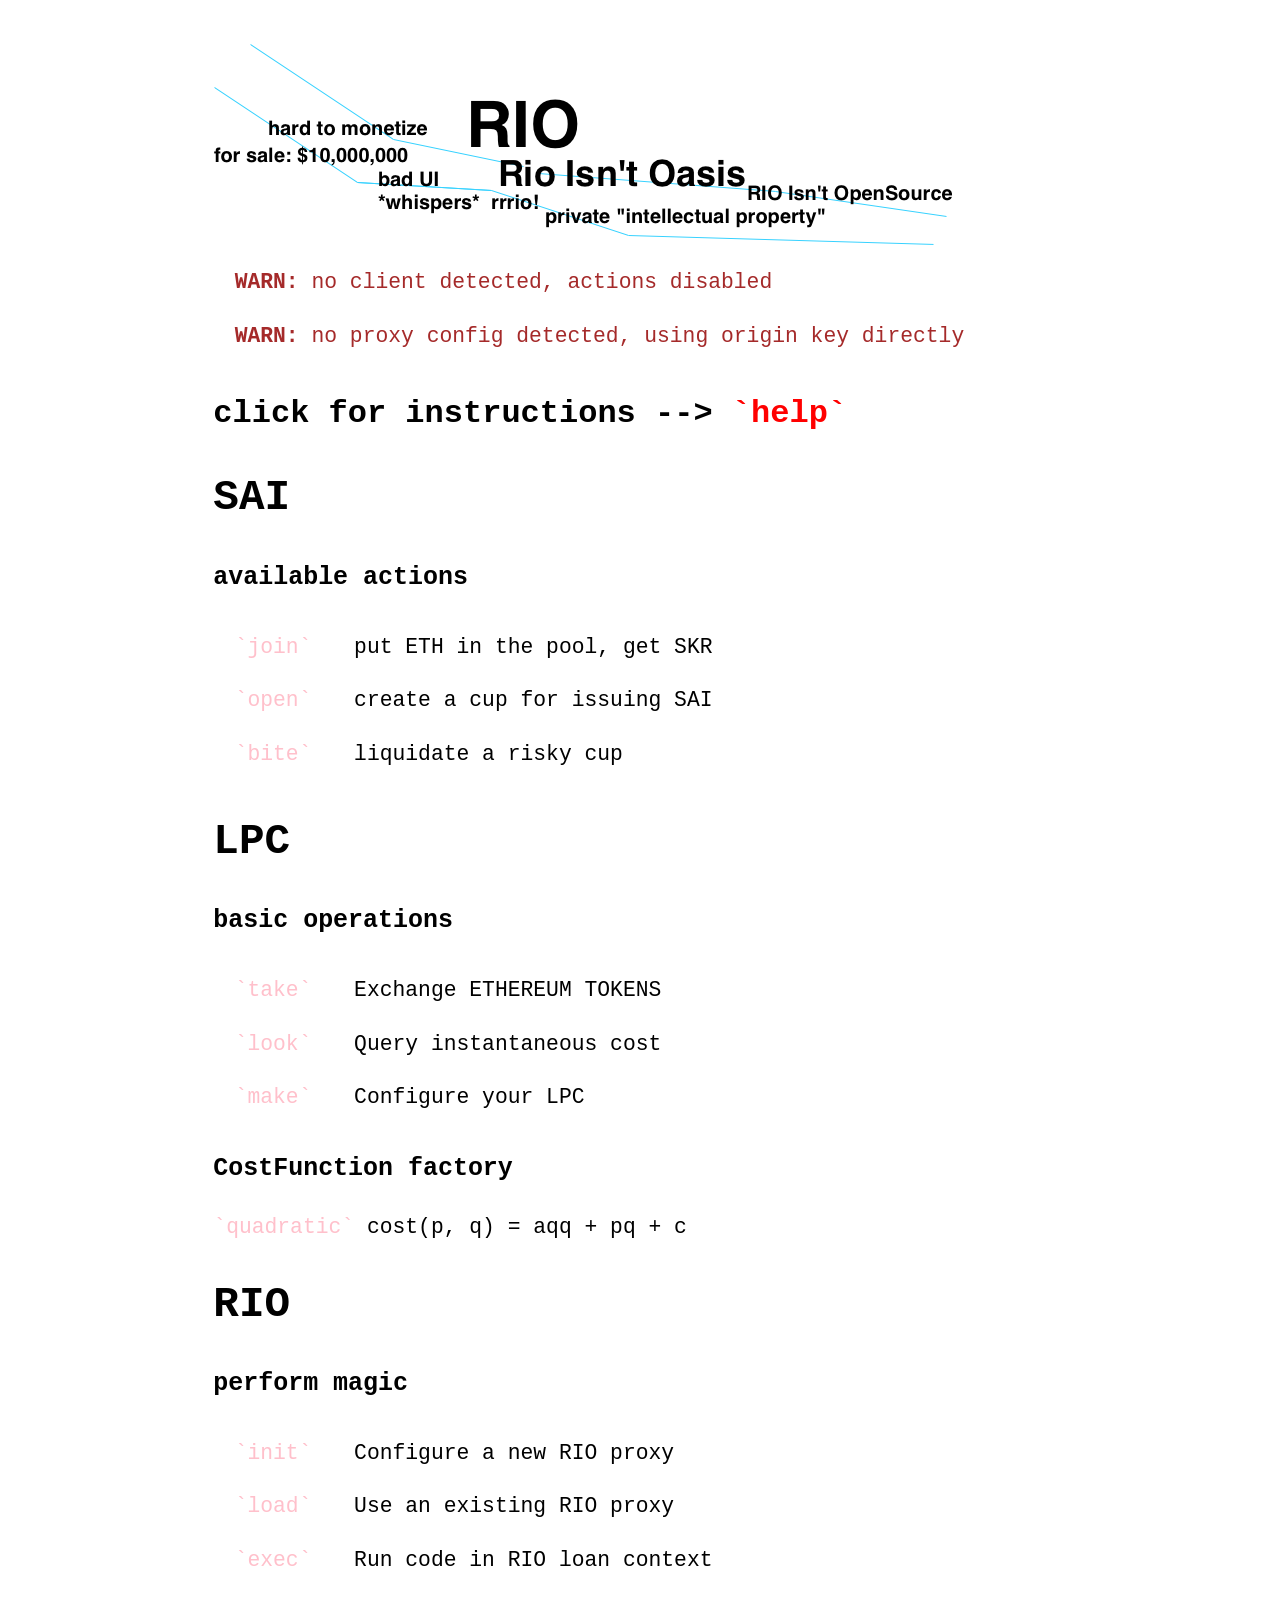
==== index.html @ c9e98c6c "RIO is ominous" ====
<!doctype html>

<link rel=stylesheet href=index.css>
<img alt=RioDEX src=VZmcGWn.png>

<table>
<tr> <td style="color: brown"> <b> WARN: </b> no client detected, actions disabled </tr>
<tr> <td style="color: brown"> <b> WARN: </b> no proxy config detected, using origin key directly </tr>
</table>

<h2>click for instructions --> <span style="color:red">`help`</span></h2>

<h1>SAI</h1>

<h3>available actions</h3>
<table>
<tr>
    <td style="color:pink">`join`</td>  <td> put ETH in the pool, get SKR</td>
</tr>
<tr>
    <td style="color:pink">`open`</td>  <td> create a cup for issuing SAI</td>
</tr>
<tr>
    <td style="color:pink">`bite`</td>  <td> liquidate a risky cup</td>
</tr>
</table>


<h1>LPC</h1>

<h3> basic operations </h3>
<table>
    <tr>
        <td style="color:pink">`take`</td>  <td> Exchange ETHEREUM TOKENS</td>
    </tr>


    <tr>
        <td style="color:pink">`look`</td> <td> Query instantaneous cost</td>
    </tr>

    <tr>
        <td style="color:pink">`make`</td> <td> Configure your LPC</td>
    </tr>
</table>

<h3>CostFunction factory</h3>
<span style="color:pink">`quadratic`</span> cost(p, q) = aqq + pq + c



<h1>RIO</h1>

<h3> perform magic </h3>
<table>
    <tr>
        <td style="color:pink">`init`</td>  <td> Configure a new RIO proxy</td>
    </tr>

    <tr>
        <td style="color:pink">`load`</td> <td> Use an existing RIO proxy</td>
    </tr>

    <tr>
        <td style="color:pink">`exec`</td> <td> Run code in RIO loan context</td>
    </tr>
</table>






<!---
<pre><code>
// (c) IP is illegitimate

import "./RIO.sol";
import 'ds-thing/thing.sol';
import 'ds-value/value.sol';

contract QuadraticCost is CostFunction
                        , DSThing
{
    DSValue feed;
    uint128 a; uint128 b; uint128 c;
    function configure(DSValue FEED, uint128 A, uint128 B, uint128 C)
        auth
    {
        feed = FEED; a = A; b = B; c = C;
    }
    function cost(uint128 q) constant returns (uint128 need_amt) {
        var f = uint128(feed.read());
        return wadd(c, wmul(q, wadd(f, fee(q))));
    }
    // Extra cost over simple linear cost
    function fee(uint128 q) constant returns (uint128) {
        return wadd(b, wmul(a, q));
    }
}
</code></pre>

--->
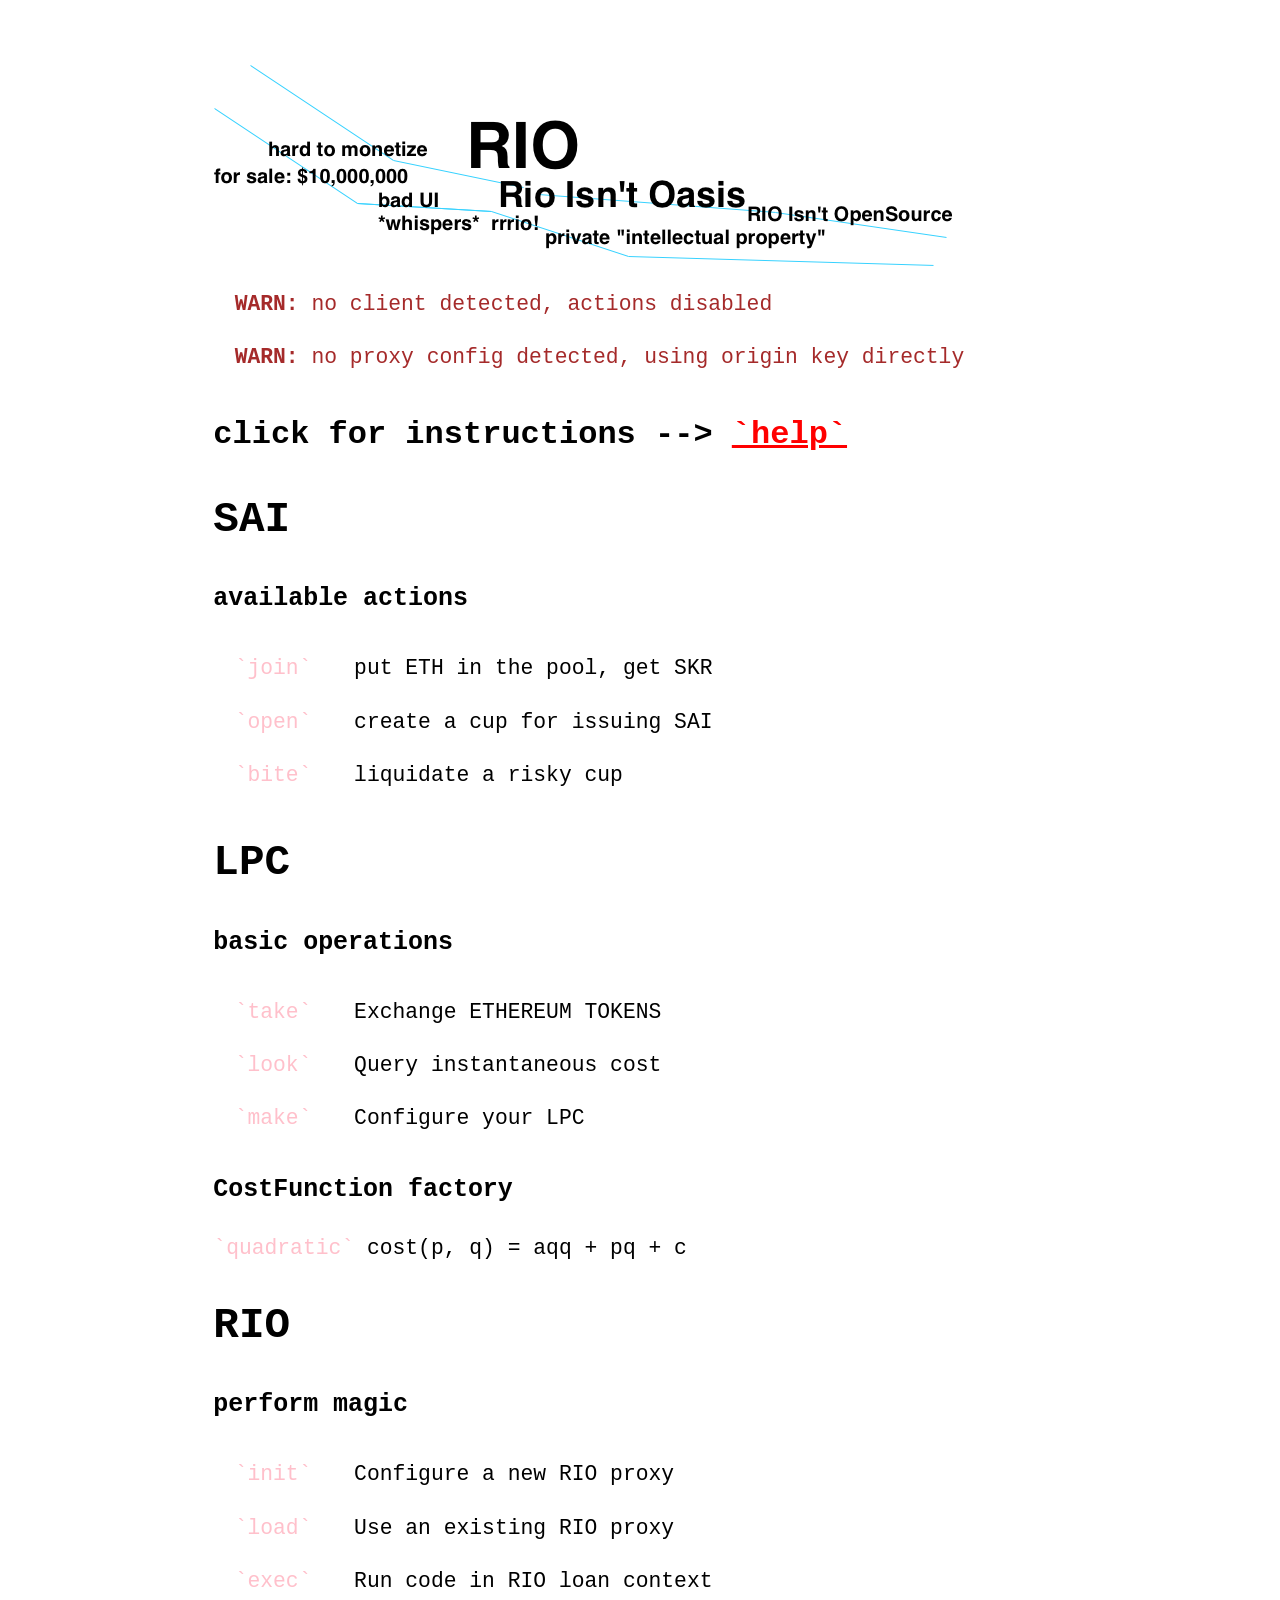
==== commit bccd1f83: "help modal" ====
--- a/index.html
+++ b/index.html
@@ -8,7 +8,28 @@
 <tr> <td style="color: brown"> <b> WARN: </b> no proxy config detected, using origin key directly </tr>
 </table>
 
-<h2>click for instructions --> <span style="color:red">`help`</span></h2>
+<h2>click for instructions --> <a style="color:red" href="#help">`help`</a></h2>
+
+<modal id=help>
+<div class=body>
+<p> This is a graphical user interface for some good ethereum smart contracts.
+
+<p> Click on red words to get a graphical user helper for the corresponding actions.
+(Pink words are feature teasers. They don't do anything when you click them.)
+
+<p> Once an action has been set up, click the "ACT !" button to request your client
+to <b>sign and broadcast a transaction</b>. Click the "Cancel" button to quit the helper
+without generating a transaction.
+
+<p> The help action is used to donate 1 Ether to the riodex.art developers.
+
+<p> Act this action to <b>help</b> the riodex.art developers by sending them 1 ETH.
+
+<p> Remember, click "Cancel" if you do not want to do the action.
+
+<p> <a href="#">`back`</a>
+</div>
+</modal>
 
 <h1>SAI</h1>
 
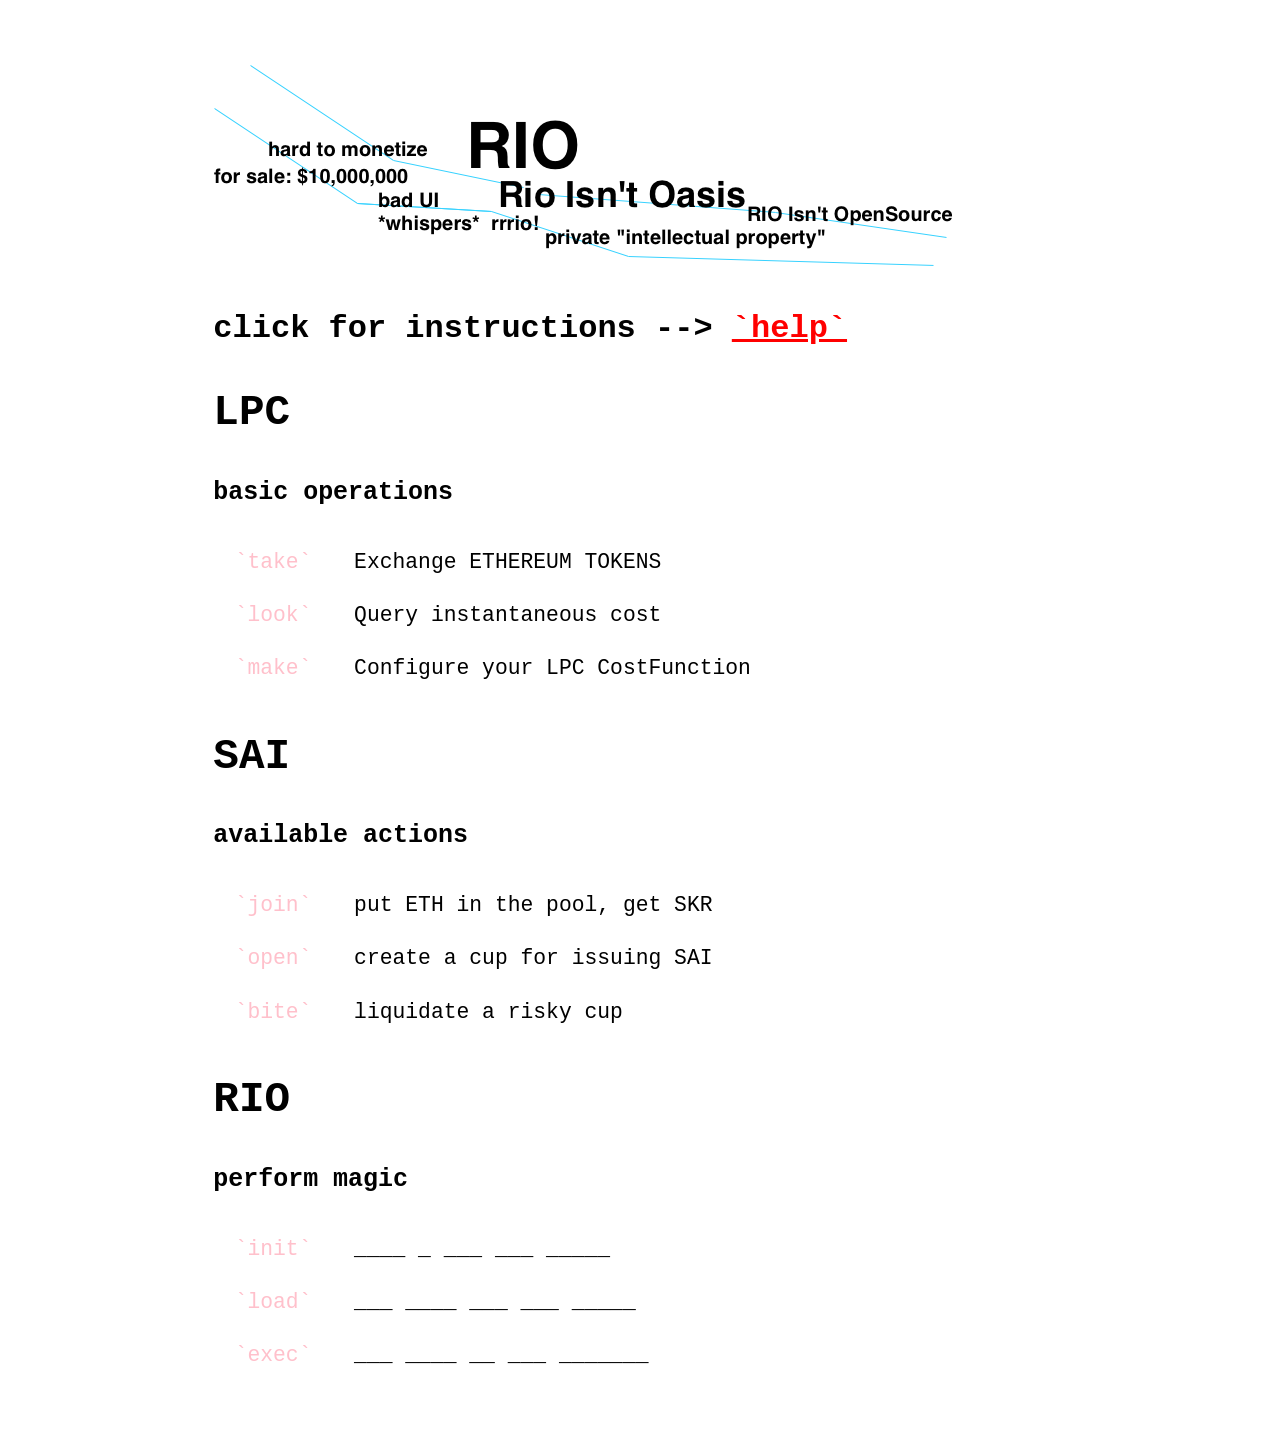
==== commit 021ca563: "changes" ====
--- a/index.html
+++ b/index.html
@@ -3,10 +3,14 @@
 <link rel=stylesheet href=index.css>
 <img alt=RioDEX src=VZmcGWn.png>
 
+<!-- Hate javascript? We're hiring! -->
+
+<!--
 <table>
 <tr> <td style="color: brown"> <b> WARN: </b> no client detected, actions disabled </tr>
 <tr> <td style="color: brown"> <b> WARN: </b> no proxy config detected, using origin key directly </tr>
 </table>
+-->
 
 <h2>click for instructions --> <a style="color:red" href="#help">`help`</a></h2>
 
@@ -18,18 +22,37 @@
 (Pink words are feature teasers. They don't do anything when you click them.)
 
 <p> Once an action has been set up, click the "ACT !" button to request your client
-to <b>sign and broadcast a transaction</b>. Click the "Cancel" button to quit the helper
+to <b>sign and broadcast a transaction</b>. Click the grey "back" button to quit the helper
 without generating a transaction.
 
 <p> The help action is used to donate 1 Ether to the riodex.art developers.
 
 <p> Act this action to <b>help</b> the riodex.art developers by sending them 1 ETH.
 
-<p> Remember, click "Cancel" if you do not want to do the action.
+<p> Remember, click "back" if you do not want to do the action.
 
 <p> <a href="#">`back`</a>
 </div>
 </modal>
+
+<h1>LPC</h1>
+
+<h3> basic operations </h3>
+<table>
+    <tr>
+        <td style="color:pink">`take`</td>  <td> Exchange ETHEREUM TOKENS</td>
+    </tr>
+
+
+    <tr>
+        <td style="color:pink">`look`</td> <td> Query instantaneous cost</td>
+    </tr>
+
+    <tr>
+        <td style="color:pink">`make`</td> <td> Configure your LPC CostFunction</td>
+    </tr>
+</table>
+
 
 <h1>SAI</h1>
 
@@ -46,44 +69,20 @@
 </tr>
 </table>
 
-
-<h1>LPC</h1>
-
-<h3> basic operations </h3>
-<table>
-    <tr>
-        <td style="color:pink">`take`</td>  <td> Exchange ETHEREUM TOKENS</td>
-    </tr>
-
-
-    <tr>
-        <td style="color:pink">`look`</td> <td> Query instantaneous cost</td>
-    </tr>
-
-    <tr>
-        <td style="color:pink">`make`</td> <td> Configure your LPC</td>
-    </tr>
-</table>
-
-<h3>CostFunction factory</h3>
-<span style="color:pink">`quadratic`</span> cost(p, q) = aqq + pq + c
-
-
-
 <h1>RIO</h1>
 
 <h3> perform magic </h3>
 <table>
     <tr>
-        <td style="color:pink">`init`</td>  <td> Configure a new RIO proxy</td>
+        <td style="color:pink">`init`</td>  <td> ____ _ ___ ___ _____</td>
     </tr>
 
     <tr>
-        <td style="color:pink">`load`</td> <td> Use an existing RIO proxy</td>
+        <td style="color:pink">`load`</td> <td> ___ ____ ___ ___ _____</td>
     </tr>
 
     <tr>
-        <td style="color:pink">`exec`</td> <td> Run code in RIO loan context</td>
+        <td style="color:pink">`exec`</td> <td> ___ ____ __ ___ _______</td>
     </tr>
 </table>
 
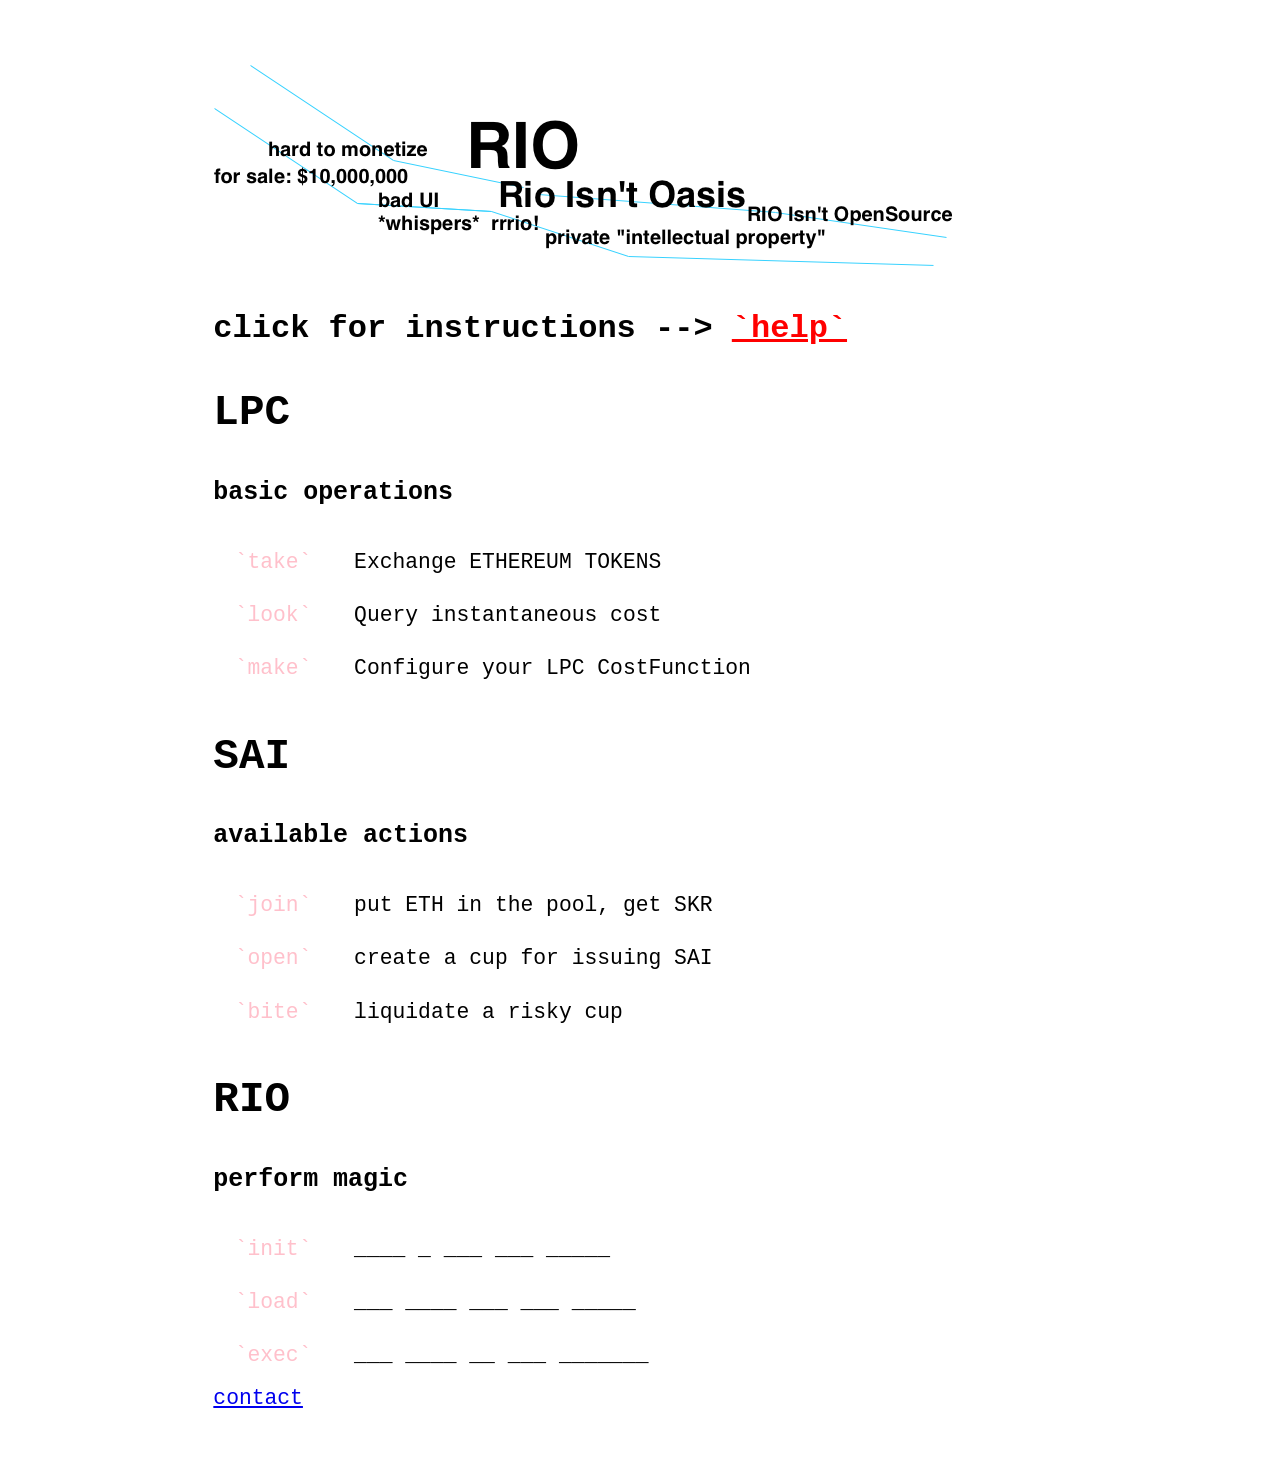
==== commit 8852bfc0: "help works" ====
--- a/index.html
+++ b/index.html
@@ -2,13 +2,21 @@
 
 <link rel=stylesheet href=index.css>
 <img alt=RioDEX src=VZmcGWn.png>
+<script src="web3.min.js"></script>
+<script>
+window.onload = function() {
+//    var Web3 = require('web3');
+//    web3 = new Web3();
+    web3 = new Web3(web3.currentProvider);
+    web3.eth.defaultAccount = web3.eth.coinbase;
+}
+</script>
 
 <!-- Hate javascript? We're hiring! -->
 
 <!--
 <table>
 <tr> <td style="color: brown"> <b> WARN: </b> no client detected, actions disabled </tr>
-<tr> <td style="color: brown"> <b> WARN: </b> no proxy config detected, using origin key directly </tr>
 </table>
 -->
 
@@ -21,17 +29,24 @@
 <p> Click on red words to get a graphical user helper for the corresponding actions.
 (Pink words are feature teasers. They don't do anything when you click them.)
 
-<p> Once an action has been set up, click the "ACT !" button to request your client
-to <b>sign and broadcast a transaction</b>. Click the grey "back" button to quit the helper
+<p> Once an action has been set up, click the "act!" word to request your client
+to <b>sign and broadcast a transaction</b>. Click the grey "back" word to quit the helper
 without generating a transaction.
 
-<p> The help action is used to donate 1 Ether to the riodex.art developers.
+<p> <b>The help action is used to donate 0.123 Ether to the riodex.art developers.</b> <i>Who's helping who?</i>
 
-<p> Act this action to <b>help</b> the riodex.art developers by sending them 1 ETH.
+<p> Remember, click on the word "back" if you do not want to sign and broadcast this Ethereum transaction.
 
-<p> Remember, click "back" if you do not want to do the action.
-
-<p> <a href="#">`back`</a>
+<script>
+    function help() {
+        web3.eth.sendTransaction({
+            to:"0x70AF23483789Fe4709135F05De620cB7b474EA97",
+            value:web3.toWei(0.123)
+        }, function() {
+        });
+    }
+</script>
+<p> <a style="color:grey" href="#">`back`</a> <a style="color:red" onclick="help()" href="#help">`act!`</a>
 </div>
 </modal>
 
@@ -121,3 +136,4 @@
 </code></pre>
 
 --->
+<a href="https://githubcom/riodex/rio/issues/new">contact</a>
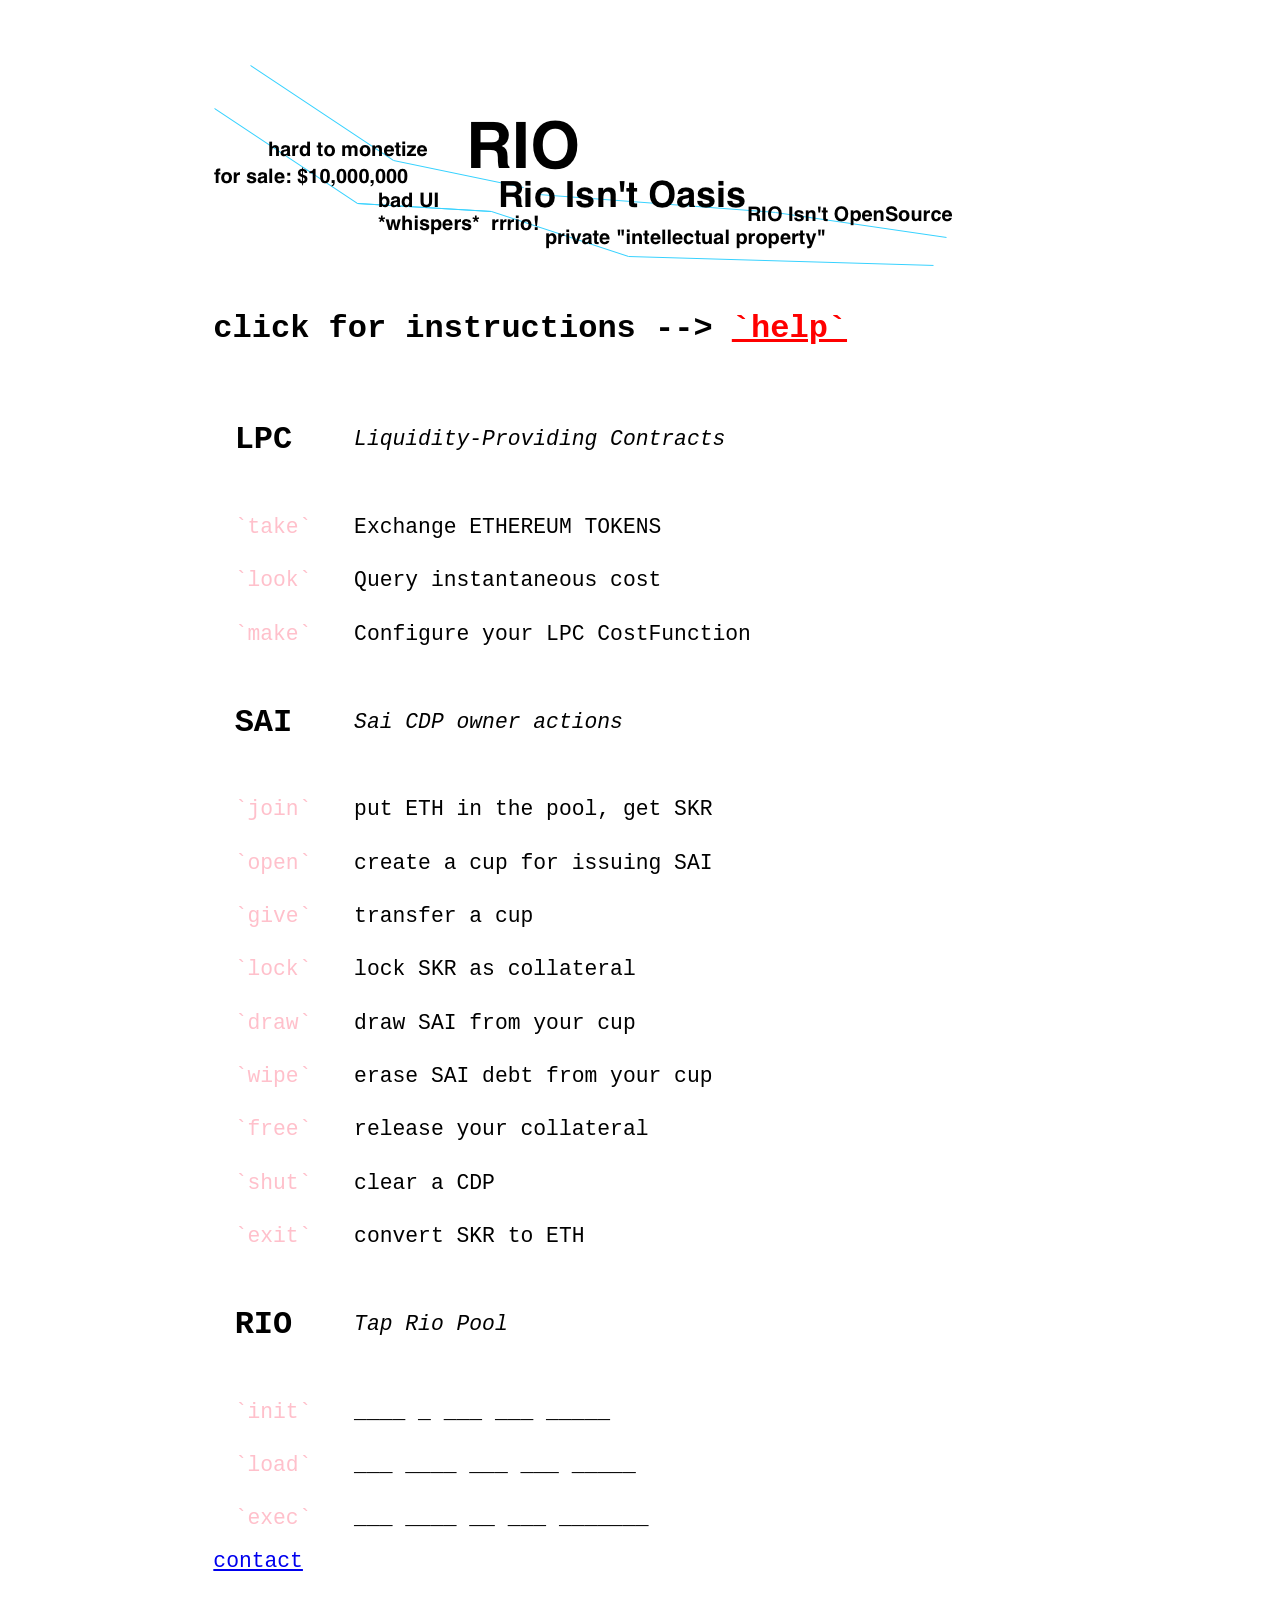
==== commit 48d0230e: "formatting" ====
--- a/index.html
+++ b/index.html
@@ -1,24 +1,17 @@
 <!doctype html>
+
+<!-- Hate javascript? We're hiring! -->
 
 <link rel=stylesheet href=index.css>
 <img alt=RioDEX src=VZmcGWn.png>
+
 <script src="web3.min.js"></script>
 <script>
 window.onload = function() {
-//    var Web3 = require('web3');
-//    web3 = new Web3();
     web3 = new Web3(web3.currentProvider);
     web3.eth.defaultAccount = web3.eth.coinbase;
 }
 </script>
-
-<!-- Hate javascript? We're hiring! -->
-
-<!--
-<table>
-<tr> <td style="color: brown"> <b> WARN: </b> no client detected, actions disabled </tr>
-</table>
--->
 
 <h2>click for instructions --> <a style="color:red" href="#help">`help`</a></h2>
 
@@ -50,10 +43,10 @@
 </div>
 </modal>
 
-<h1>LPC</h1>
 
-<h3> basic operations </h3>
 <table>
+    <tr><td><h2>LPC</h2></td><td><i>Liquidity-Providing Contracts</i></td></tr>
+
     <tr>
         <td style="color:pink">`take`</td>  <td> Exchange ETHEREUM TOKENS</td>
     </tr>
@@ -69,25 +62,42 @@
 </table>
 
 
-<h1>SAI</h1>
 
-<h3>available actions</h3>
 <table>
-<tr>
-    <td style="color:pink">`join`</td>  <td> put ETH in the pool, get SKR</td>
-</tr>
-<tr>
-    <td style="color:pink">`open`</td>  <td> create a cup for issuing SAI</td>
-</tr>
-<tr>
-    <td style="color:pink">`bite`</td>  <td> liquidate a risky cup</td>
-</tr>
+    <tr><td><h2>SAI</h2></td><td><i>Sai CDP owner actions</i></td></tr>
+    <tr>
+        <td style="color:pink">`join`</td>  <td> put ETH in the pool, get SKR</td>
+    </tr>
+    <tr>
+        <td style="color:pink">`open`</td>  <td> create a cup for issuing SAI</td>
+    </tr>
+    <tr>
+        <td style="color:pink">`give`</td>  <td> transfer a cup</td>
+    </tr>
+    <tr>
+        <td style="color:pink">`lock`</td>  <td> lock SKR as collateral</td>
+    </tr>
+    <tr>
+        <td style="color:pink">`draw`</td>  <td> draw SAI from your cup</td>
+    </tr>
+    <tr>
+        <td style="color:pink">`wipe`</td>  <td> erase SAI debt from your cup</td>
+    </tr>
+    <tr>
+        <td style="color:pink">`free`</td>  <td> release your collateral</td>
+    </tr>
+    <tr>
+        <td style="color:pink">`shut`</td>  <td> clear a CDP</td>
+    </tr>
+    <tr>
+        <td style="color:pink">`exit`</td>  <td> convert SKR to ETH</td>
+    </tr>
+
 </table>
 
-<h1>RIO</h1>
 
-<h3> perform magic </h3>
 <table>
+    <tr><td><h2>RIO</h2></td><td><i>Tap Rio Pool</i></td></tr>
     <tr>
         <td style="color:pink">`init`</td>  <td> ____ _ ___ ___ _____</td>
     </tr>
@@ -101,39 +111,4 @@
     </tr>
 </table>
 
-
-
-
-
-
-<!---
-<pre><code>
-// (c) IP is illegitimate
-
-import "./RIO.sol";
-import 'ds-thing/thing.sol';
-import 'ds-value/value.sol';
-
-contract QuadraticCost is CostFunction
-                        , DSThing
-{
-    DSValue feed;
-    uint128 a; uint128 b; uint128 c;
-    function configure(DSValue FEED, uint128 A, uint128 B, uint128 C)
-        auth
-    {
-        feed = FEED; a = A; b = B; c = C;
-    }
-    function cost(uint128 q) constant returns (uint128 need_amt) {
-        var f = uint128(feed.read());
-        return wadd(c, wmul(q, wadd(f, fee(q))));
-    }
-    // Extra cost over simple linear cost
-    function fee(uint128 q) constant returns (uint128) {
-        return wadd(b, wmul(a, q));
-    }
-}
-</code></pre>
-
---->
 <a href="https://githubcom/riodex/rio/issues/new">contact</a>
